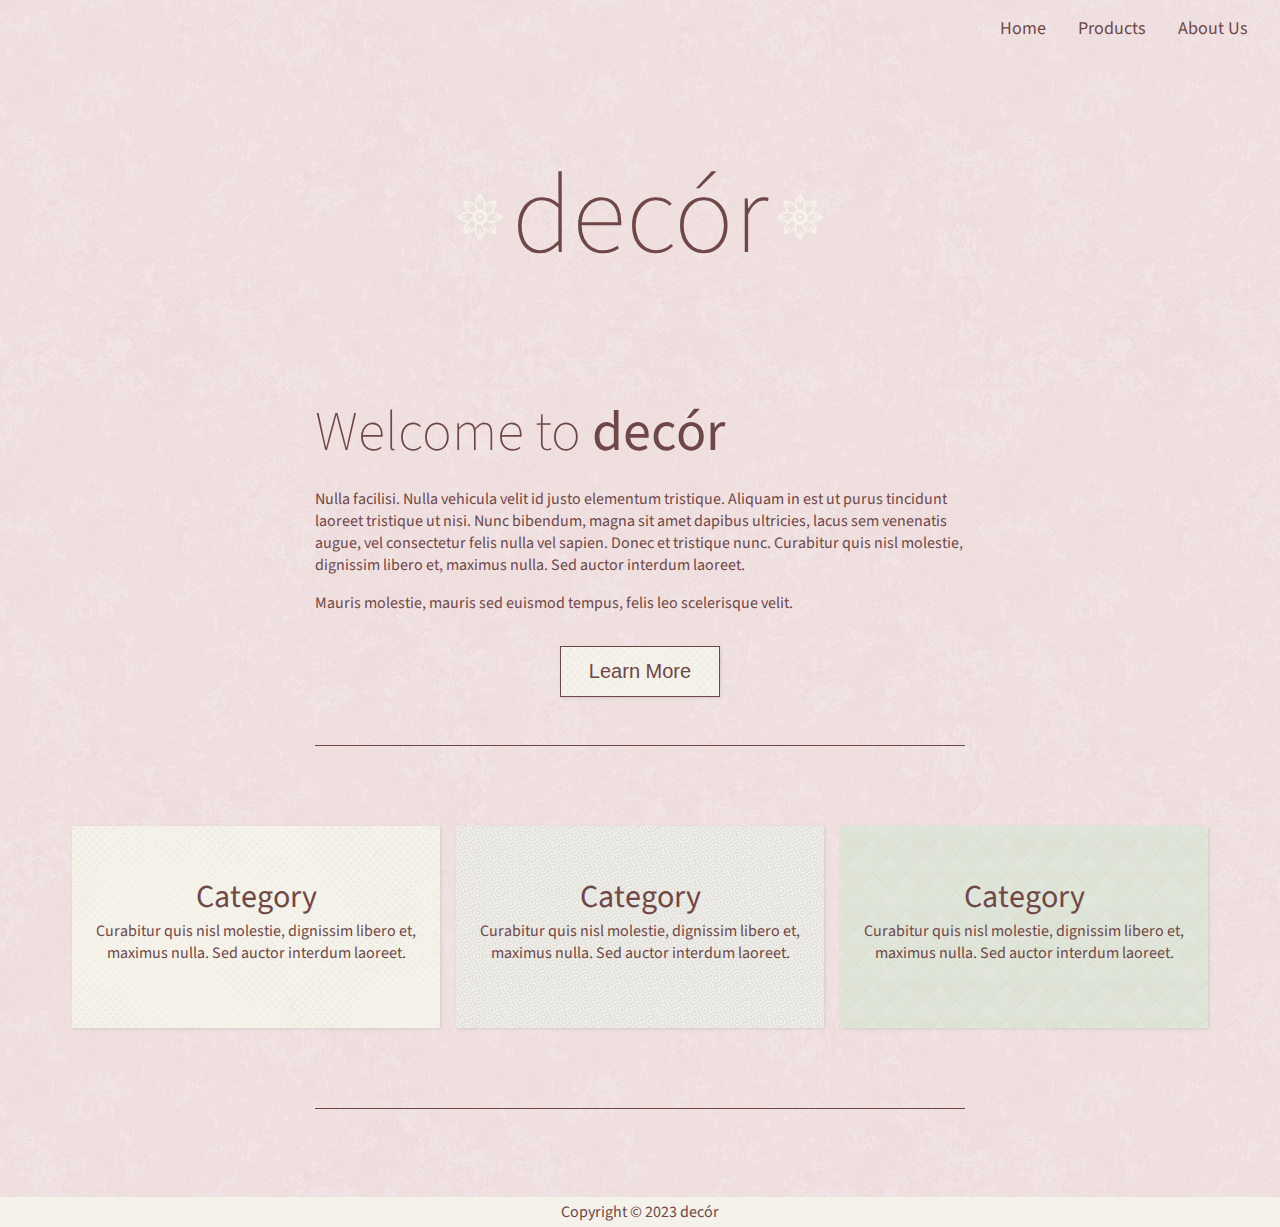
==== index.html @ 6d7bdcde "Initial Update [01.06.2023]" ====
<!DOCTYPE html>
<html lang="en">

<head>
    <meta charset="UTF-8">
    <meta http-equiv="X-UA-Compatible" content="IE=edge">
    <meta name="viewport" content="width=device-width, initial-scale=1.0">
    <title>Home | Home Decor</title>
    <link rel="stylesheet" href="css/style.css">
    <link rel="preconnect" href="https://fonts.googleapis.com">
    <link rel="preconnect" href="https://fonts.gstatic.com" crossorigin>
    <link href="https://fonts.googleapis.com/css2?family=Source+Sans+3:wght@200;300;400;500&display=swap"
        rel="stylesheet">
</head>

<body>
    <nav>
        <a href="/">Home</a>
        <a href="products.html">Products</a>
        <a href="#">About Us</a>
    </nav>
    <main>
        <div class="logo">
            <img src="./images/flower color 1.png">
            <h1>decór</h1>
            <img src="./images/flower color 1.png">
        </div>
        <div class="text-content">
            <h2>Welcome to <span class="heading-style">decór</span></h2>
            <p>
                Nulla facilisi. Nulla vehicula velit id justo elementum tristique. Aliquam in est ut purus tincidunt
                laoreet
                tristique ut nisi. Nunc bibendum, magna sit amet dapibus ultricies, lacus sem venenatis augue, vel
                consectetur felis nulla vel sapien. Donec et tristique nunc. Curabitur quis nisl molestie, dignissim
                libero
                et, maximus nulla. Sed auctor interdum laoreet.
            </p>
            <p>
                Mauris molestie, mauris sed euismod tempus, felis leo scelerisque velit.
            </p>
            <button class="cta">Learn More</button>
        </div>
        <hr />
        <div class="categories">
            <div class="category cat-1">
                <h3>Category</h3>
                <p>
                    Curabitur quis nisl molestie, dignissim libero
                    et, maximus nulla. Sed auctor interdum laoreet.
                </p>
            </div>
            <div class="category cat-2">
                <h3>Category</h3>
                <p>
                    Curabitur quis nisl molestie, dignissim libero
                    et, maximus nulla. Sed auctor interdum laoreet.
                </p>
            </div>
            <div class="category cat-3">
                <h3>Category</h3>
                <p>
                    Curabitur quis nisl molestie, dignissim libero
                    et, maximus nulla. Sed auctor interdum laoreet.
                </p>
            </div>
        </div>
        <hr />
    </main>
    <footer>
        <p>Copyright © 2023 decór</p>
    </footer>
</body>

</html>
---- css/style.css ----
:root {
    --primary-color: #EFDFDF;
    --secondary-color: #F4F2E9;
    --tertiary-color: #E0E5D8;
    --accent-color: #704747;
}

* {
    box-sizing: border-box;
}

html,
body {
    height: 100%;
}

body {
    display: flex;
    flex-direction: column;
    margin: 0;
    font-family: "Source Sans 3", sans-serif;
    background: url("../images/pink_rice.png");
    color: var(--accent-color);
}

main {
    max-width: 1200px;
    margin: 0 auto;
    padding: 0 1rem;
    flex: 1 0 auto;
}

footer {
    flex-shrink: 0;
    background-color: var(--secondary-color);
    margin-top: 5rem;
    height: 30px;
    text-align: center;
}

footer p {
    padding: 4px;
}

a {
    font-size: 18px;
    color: var(--accent-color);
    text-decoration: none;
}

nav {
    display: flex;
    justify-content: end;
    margin-top: 1rem;
}

nav a {
    margin-right: 2rem;
}

nav a:hover {
    text-decoration: underline;
}

h1, h2, h3 {
    font-weight: 100;
    margin: 0;
}

h1 {
    font-size: 7rem;
}

h2 {
    font-size: 3.5rem;
}

h3 {
    font-size: 2rem;
    font-weight: 400;
}

p {
    margin: 0 0 1rem;
}

hr {
    height: 1px;
    border-width: 0;
    max-width: 650px;
    background-color: var(--accent-color);
}

.heading-style {
    font-weight: 400;
}

.logo {
    display: flex;
    justify-content: center;
    align-items: center;
    gap: .5rem;
    margin: 6rem auto;
}

.logo img {
    width: 48px;
    height: 48px;
}

.text-content {
    display: flex;
    flex-direction: column;
    justify-content: center;
    max-width: 650px;
    margin: 0 auto 3rem;
}

.text-content p:first-of-type {
    margin-top: 1rem;
}

.cta {
    font-size: 20px;
    width: 160px;
    margin: 1rem auto 0;
    padding: .8rem 1.5rem;
    border: 1px solid var(--accent-color);
    box-shadow: 1px 1px 3px rgba(0, 0, 0, 0.1);
    background: url("../images/halftone.png");
    color: var(--accent-color);
}

.cta:hover {
    cursor: pointer;
}

.categories {
    display: flex;
    gap: 1rem;
    padding: 0 1rem;
    margin: 5rem auto;
}

.category {
    box-shadow: 1px 1px 3px rgba(0, 0, 0, 0.1);
    padding: 3rem 1rem;
    text-align: center;
}

.cat-1 {
    background: url("../images/halftone.png");
}

.cat-2 {
    background: url("../images/subtle_white_mini_waves.png");
}

.cat-3 {
    background: url("../images/beige_tiles.png");
}

.sub-heading {
    font-size: 22px;
}

.product-container {
    display: flex;
    flex-direction: column;
    gap: 1rem;
    max-width: 650px;
}

.product {
    display: flex;
    justify-content: space-between;
    border: 1px solid black;
    padding: 1rem;
}

.product img {
    width: 50%;
    max-height: 250px;
    object-fit: cover;
}

@media (max-width: 680px) {
    h2 {
        font-size: 3rem;
    }

    .text-content {
        margin: 4rem 2rem;
    }

    .categories {
        flex-direction: column;
    }
}

@media (max-width: 470px) {
    h1 {
        font-size: 5rem;
    }

    h2 {
        font-size: 2.5rem;
        text-align: center;
    }

    .logo img {
        width: 40px;
        height: 40px;
    }
}
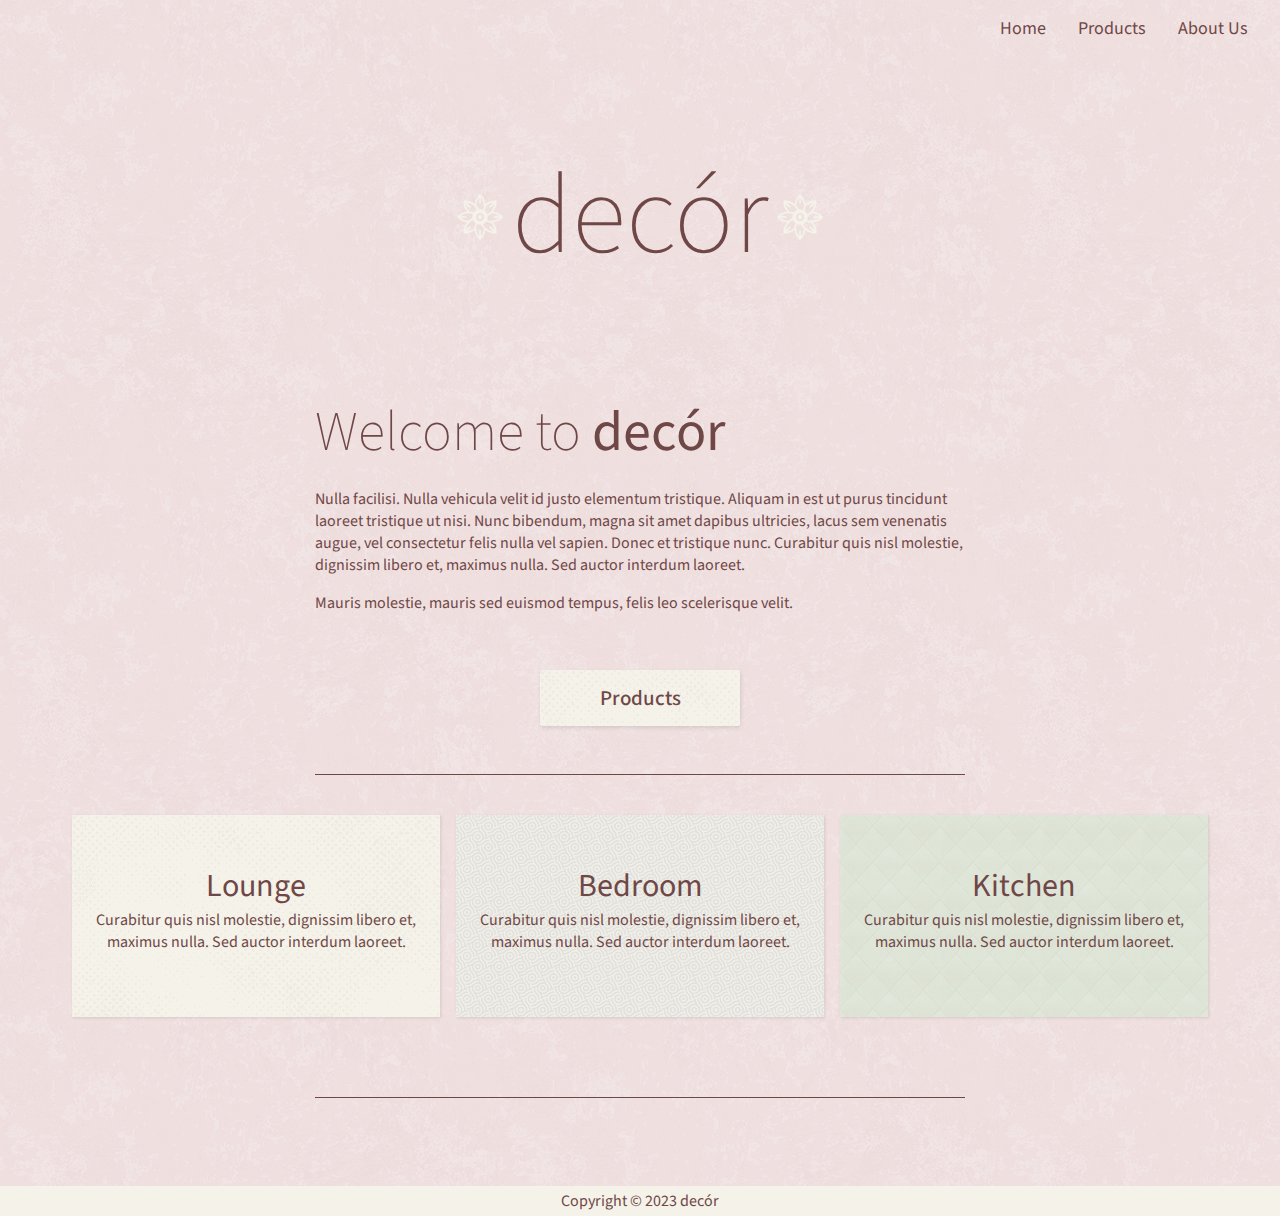
==== commit 6ba7a2e5: "Update 1 [09.06.2023]" ====
--- a/index.html
+++ b/index.html
@@ -20,11 +20,13 @@
         <a href="#">About Us</a>
     </nav>
     <main>
+
         <div class="logo">
             <img src="./images/flower color 1.png">
             <h1>decór</h1>
             <img src="./images/flower color 1.png">
         </div>
+
         <div class="text-content">
             <h2>Welcome to <span class="heading-style">decór</span></h2>
             <p>
@@ -38,33 +40,37 @@
             <p>
                 Mauris molestie, mauris sed euismod tempus, felis leo scelerisque velit.
             </p>
-            <button class="cta">Learn More</button>
+            <a href="products.html" class="products-link">Products</a>
         </div>
+
         <hr />
+
         <div class="categories">
             <div class="category cat-1">
-                <h3>Category</h3>
+                <h3>Lounge</h3>
                 <p>
                     Curabitur quis nisl molestie, dignissim libero
                     et, maximus nulla. Sed auctor interdum laoreet.
                 </p>
             </div>
             <div class="category cat-2">
-                <h3>Category</h3>
+                <h3>Bedroom</h3>
                 <p>
                     Curabitur quis nisl molestie, dignissim libero
                     et, maximus nulla. Sed auctor interdum laoreet.
                 </p>
             </div>
             <div class="category cat-3">
-                <h3>Category</h3>
+                <h3>Kitchen</h3>
                 <p>
                     Curabitur quis nisl molestie, dignissim libero
                     et, maximus nulla. Sed auctor interdum laoreet.
                 </p>
             </div>
         </div>
+
         <hr />
+
     </main>
     <footer>
         <p>Copyright © 2023 decór</p>
--- a/css/style.css
+++ b/css/style.css
@@ -1,8 +1,10 @@
 :root {
+    --primary-blue: #CCD1E5;
     --primary-color: #EFDFDF;
     --secondary-color: #F4F2E9;
     --tertiary-color: #E0E5D8;
     --accent-color: #704747;
+    --text-color: #333333;
 }
 
 * {
@@ -120,26 +122,24 @@
     margin-top: 1rem;
 }
 
-.cta {
-    font-size: 20px;
-    width: 160px;
-    margin: 1rem auto 0;
-    padding: .8rem 1.5rem;
-    border: 1px solid var(--accent-color);
-    box-shadow: 1px 1px 3px rgba(0, 0, 0, 0.1);
+.products-link {
+    display: flex;
+    justify-content: center;
+    font-weight: 500;
+    font-size: 21px;
+    margin: 2.5rem auto 0;
+    width: 200px;
+    border-radius: 2px;
+    padding: .8rem 0;
     background: url("../images/halftone.png");
-    color: var(--accent-color);
-}
-
-.cta:hover {
-    cursor: pointer;
+    box-shadow: 1px 2px 4px rgba(0, 0, 0, 0.1);
 }
 
 .categories {
     display: flex;
     gap: 1rem;
     padding: 0 1rem;
-    margin: 5rem auto;
+    margin: 2.5rem auto 5rem;
 }
 
 .category {
@@ -160,6 +160,35 @@
     background: url("../images/beige_tiles.png");
 }
 
+/* ------ Products page ------ */
+
+.product-header {
+    display: flex;
+    flex-direction: column;
+}
+
+.product-header img {
+    width: 100%;
+    height: 620px;
+    object-fit: cover;
+    object-position: 100% 55%;
+
+    filter: sepia(33%) saturate(80%);
+}
+
+.product-header_text{
+    background-color: var(--secondary-color);
+    color: var(--accent-color);
+    padding: 1rem;
+    margin: 0 0 1rem;
+    text-align: center;
+}
+
+.product-header_text p {
+    max-width: 500px;
+    margin: auto;
+}
+
 .sub-heading {
     font-size: 22px;
 }
@@ -167,22 +196,70 @@
 .product-container {
     display: flex;
     flex-direction: column;
+    margin: auto;
     gap: 1rem;
     max-width: 650px;
 }
 
 .product {
     display: flex;
+    gap: 1rem;
+    background-color: white;
+    border-radius: 2px;
+    padding: 1rem;
+}
+
+.product-details {
+    display: flex;
+    flex-direction: column;
     justify-content: space-between;
-    border: 1px solid black;
-    padding: 1rem;
+}
+
+.product-details p {
+    margin-bottom: 1rem;
+}
+
+.product-price {
+    font-size: 1.25rem;
+}
+
+.product-buttons {
+    display: flex;
+    gap: 1rem;
+}
+
+.product-buttons button {
+    border: none;
+    height: 50px;
+    border-radius: 3px;
+}
+
+.product-buttons button:hover {
+    cursor: pointer;
+}
+
+.product-buttons img {
+    width: 100%;
+    height: 100%;
+}
+
+.btn-purchase {
+    background-color: var(--primary-blue);
+    width: 200px;
+}
+
+.btn-wishlist {
+    background-color: var(--primary-color);
+    width: 100px;
 }
 
 .product img {
-    width: 50%;
-    max-height: 250px;
-    object-fit: cover;
-}
+    max-width: 200px;
+    object-fit: contain;
+    border-radius: 2px;
+}
+
+/* ------ Media queries ------ */
 
 @media (max-width: 680px) {
     h2 {
@@ -198,6 +275,24 @@
     }
 }
 
+@media (max-width: 598px) {
+    .product {
+        flex-direction: column;
+    }
+
+    .product img {
+        order: 1;
+        min-width: 70%;
+        margin: auto;
+    }
+
+    .product-details {
+        order: 2;
+        border-top: 1px solid var(--primary-color);
+        padding-top: 1rem;
+    }
+}
+
 @media (max-width: 470px) {
     h1 {
         font-size: 5rem;
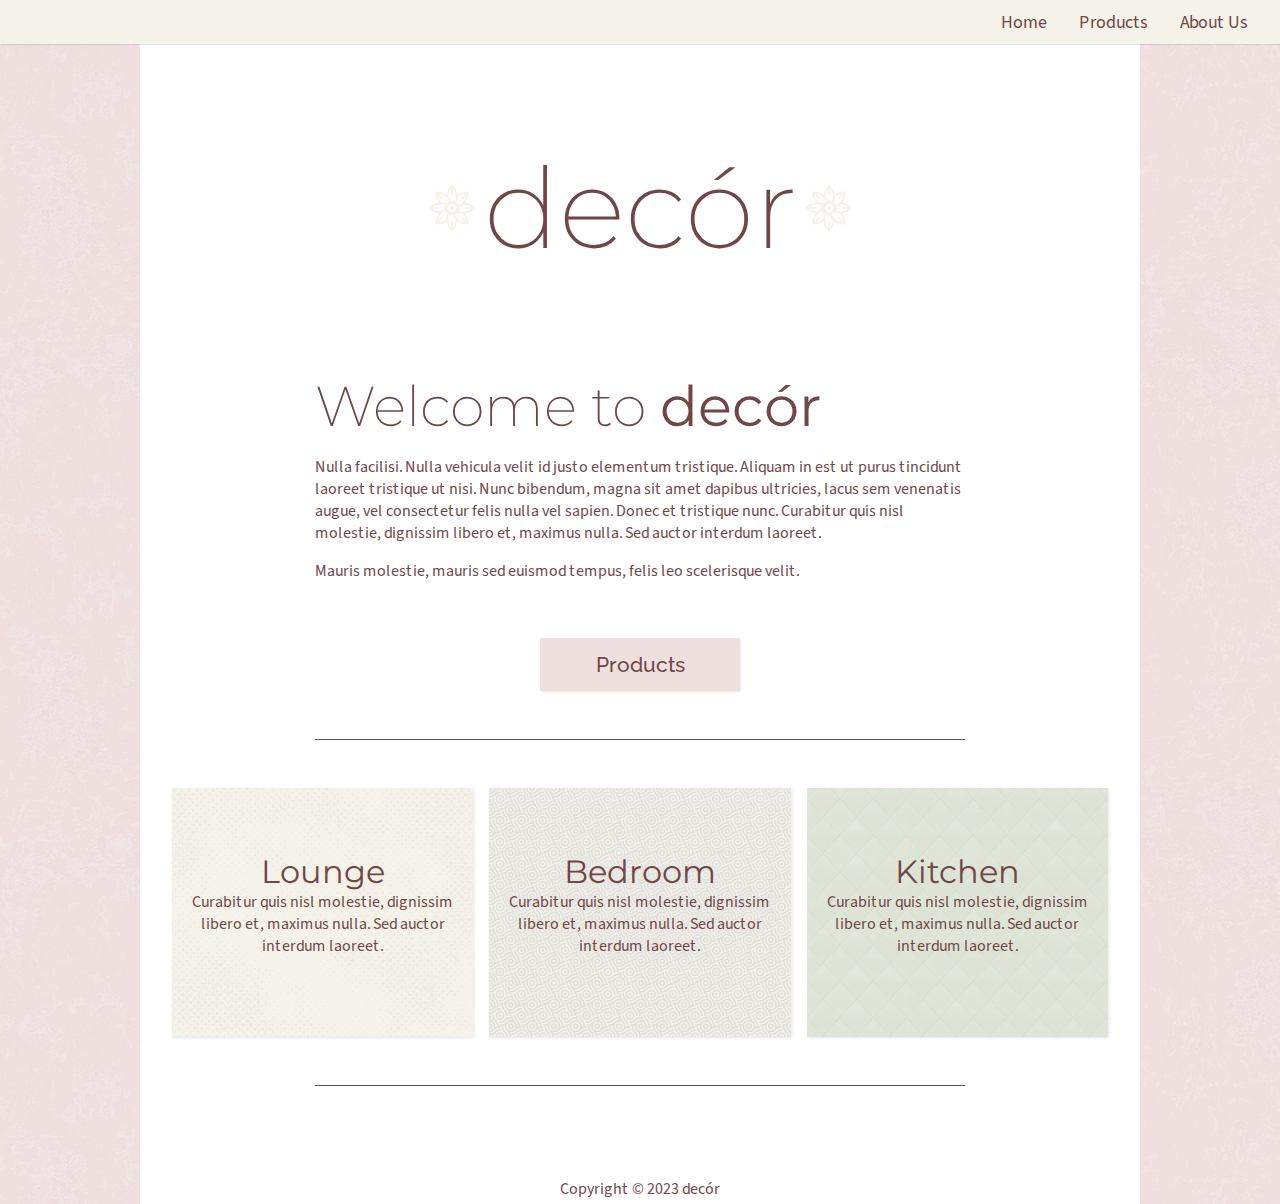
==== commit b734207e: "Update 1 [15.08.2023]" ====
--- a/index.html
+++ b/index.html
@@ -7,10 +7,10 @@
     <meta name="viewport" content="width=device-width, initial-scale=1.0">
     <title>Home | Home Decor</title>
     <link rel="stylesheet" href="css/style.css">
-    <link rel="preconnect" href="https://fonts.googleapis.com">
+    <!-- <link rel="preconnect" href="https://fonts.googleapis.com">
     <link rel="preconnect" href="https://fonts.gstatic.com" crossorigin>
     <link href="https://fonts.googleapis.com/css2?family=Source+Sans+3:wght@200;300;400;500&display=swap"
-        rel="stylesheet">
+        rel="stylesheet"> -->
 </head>
 
 <body>
@@ -40,36 +40,41 @@
             <p>
                 Mauris molestie, mauris sed euismod tempus, felis leo scelerisque velit.
             </p>
-            <a href="products.html" class="products-link">Products</a>
+            <a href="products.html" class="products-link cta-button">Products</a>
         </div>
 
-        <hr />
+        <div class="categories-container">
 
-        <div class="categories">
-            <div class="category cat-1">
-                <h3>Lounge</h3>
-                <p>
-                    Curabitur quis nisl molestie, dignissim libero
-                    et, maximus nulla. Sed auctor interdum laoreet.
-                </p>
+            <hr />
+
+            <div class="categories">
+                <div class="category cat-1">
+                    <h3>Lounge</h3>
+                    <p>
+                        Curabitur quis nisl molestie, dignissim libero
+                        et, maximus nulla. Sed auctor interdum laoreet.
+                    </p>
+                </div>
+                <div class="category cat-2">
+                    <h3>Bedroom</h3>
+                    <p>
+                        Curabitur quis nisl molestie, dignissim libero
+                        et, maximus nulla. Sed auctor interdum laoreet.
+                    </p>
+                </div>
+                <div class="category cat-3">
+                    <h3>Kitchen</h3>
+                    <p>
+                        Curabitur quis nisl molestie, dignissim libero
+                        et, maximus nulla. Sed auctor interdum laoreet.
+                    </p>
+                </div>
             </div>
-            <div class="category cat-2">
-                <h3>Bedroom</h3>
-                <p>
-                    Curabitur quis nisl molestie, dignissim libero
-                    et, maximus nulla. Sed auctor interdum laoreet.
-                </p>
-            </div>
-            <div class="category cat-3">
-                <h3>Kitchen</h3>
-                <p>
-                    Curabitur quis nisl molestie, dignissim libero
-                    et, maximus nulla. Sed auctor interdum laoreet.
-                </p>
-            </div>
+
+            <hr />
+
         </div>
 
-        <hr />
 
     </main>
     <footer>
--- a/css/style.css
+++ b/css/style.css
@@ -1,3 +1,18 @@
+@font-face {
+    font-family: "Source Sans";
+    src: url("../fonts/SourceSans3-VariableFont_wght.ttf") format("truetype");
+}
+
+@font-face {
+    font-family: "Montserrat";
+    src: url("../fonts/Montserrat-VariableFont_wght.ttf") format("truetype");
+}
+
+@font-face {
+    font-family: "Raleway";
+    src: url("../fonts/Raleway-VariableFont_wght.ttf") format("truetype");
+}
+
 :root {
     --primary-blue: #CCD1E5;
     --primary-color: #EFDFDF;
@@ -20,22 +35,28 @@
     display: flex;
     flex-direction: column;
     margin: 0;
-    font-family: "Source Sans 3", sans-serif;
+    font-family: "Source Sans", sans-serif;
     background: url("../images/pink_rice.png");
     color: var(--accent-color);
+    overflow-x: hidden;
 }
 
 main {
-    max-width: 1200px;
+    max-width: 1000px;
+    width: 100%;
     margin: 0 auto;
     padding: 0 1rem;
     flex: 1 0 auto;
+    padding-bottom: 5rem;
+    background-color: white;
 }
 
 footer {
     flex-shrink: 0;
-    background-color: var(--secondary-color);
-    margin-top: 5rem;
+    background-color: white;
+    max-width: 1000px;
+    width: 100%;
+    margin: auto;
     height: 30px;
     text-align: center;
 }
@@ -53,7 +74,10 @@
 nav {
     display: flex;
     justify-content: end;
-    margin-top: 1rem;
+    padding: .6rem 0;
+    background-color: var(--secondary-color);
+    box-shadow: 1px 1px 1px rgba(0, 0, 0, 0.1);
+    z-index: 1;
 }
 
 nav a {
@@ -65,8 +89,9 @@
 }
 
 h1, h2, h3 {
-    font-weight: 100;
+    font-weight: 200;
     margin: 0;
+    font-family: "Montserrat", sans-serif;
 }
 
 h1 {
@@ -122,6 +147,10 @@
     margin-top: 1rem;
 }
 
+.cta-button {
+    font-family: "Raleway", sans-serif;
+}
+
 .products-link {
     display: flex;
     justify-content: center;
@@ -129,22 +158,29 @@
     font-size: 21px;
     margin: 2.5rem auto 0;
     width: 200px;
+    border: 1px solid var(--primary-color);
     border-radius: 2px;
     padding: .8rem 0;
-    background: url("../images/halftone.png");
-    box-shadow: 1px 2px 4px rgba(0, 0, 0, 0.1);
+    background-color: var(--primary-color);
+    box-shadow: 1px 1px 3px rgba(0, 0, 0, 0.1);
+    transition: 0.2s;
+}
+
+.products-link:hover {
+    border: 1px solid var(--accent-color);
 }
 
 .categories {
     display: flex;
     gap: 1rem;
     padding: 0 1rem;
-    margin: 2.5rem auto 5rem;
+    max-width: 1200px;
+    margin: 3rem auto 3rem;
 }
 
 .category {
     box-shadow: 1px 1px 3px rgba(0, 0, 0, 0.1);
-    padding: 3rem 1rem;
+    padding: 4rem 1rem;
     text-align: center;
 }
 
@@ -164,33 +200,44 @@
 
 .product-header {
     display: flex;
-    flex-direction: column;
+    flex-direction: row;
+    position: relative;
 }
 
 .product-header img {
-    width: 100%;
-    height: 620px;
+    position: absolute;
+    top: 0;
+    right: 0;
+    height: 350px;
+    width: 35%;
     object-fit: cover;
     object-position: 100% 55%;
-
     filter: sepia(33%) saturate(80%);
 }
 
-.product-header_text{
-    background-color: var(--secondary-color);
+.product-header_img {
+    height: 350px;
+}
+
+.product-header_text {
+    position: absolute;
+    top: 0;
+    left: 0;
+    height: 350px;
+    width: 100%;
+    background: linear-gradient(to right, var(--secondary-color) 65%, transparent);
     color: var(--accent-color);
-    padding: 1rem;
-    margin: 0 0 1rem;
-    text-align: center;
-}
-
-.product-header_text p {
-    max-width: 500px;
-    margin: auto;
+    padding-left: 2rem;
+    display: flex;
+    flex-direction: column;
+    justify-content: center;
+    z-index: 1;
 }
 
 .sub-heading {
-    font-size: 22px;
+    font-size: 21px;
+    font-weight: 300;
+    max-width: 400px;
 }
 
 .product-container {
@@ -207,6 +254,8 @@
     background-color: white;
     border-radius: 2px;
     padding: 1rem;
+    margin-top: 3rem;
+    box-shadow: 1px 1px 5px rgba(0, 0, 0, 0.1);
 }
 
 .product-details {
@@ -261,17 +310,51 @@
 
 /* ------ Media queries ------ */
 
+@media (max-width: 1200px) {
+    main {
+        background: url("../images/pink_rice.png");
+    }
+
+    .text-content {
+        background-color: white;
+        padding: 6rem 2rem;
+    }
+
+    .text-content h2 {
+        text-align: center;
+    }
+}
+
 @media (max-width: 680px) {
     h2 {
         font-size: 3rem;
     }
 
     .text-content {
-        margin: 4rem 2rem;
+        margin: 4rem 0;
     }
 
     .categories {
         flex-direction: column;
+    }
+
+    .product-header {
+        flex-direction: column;
+    }
+
+    .product-header_text {
+        background-color: var(--secondary-color);
+        height: 250px;
+    }
+
+    .product-header img {
+        width: 100%;
+    }
+
+    .product-header_text,
+    .product-header_img {
+        position: relative;
+        width: 100%;
     }
 }
 
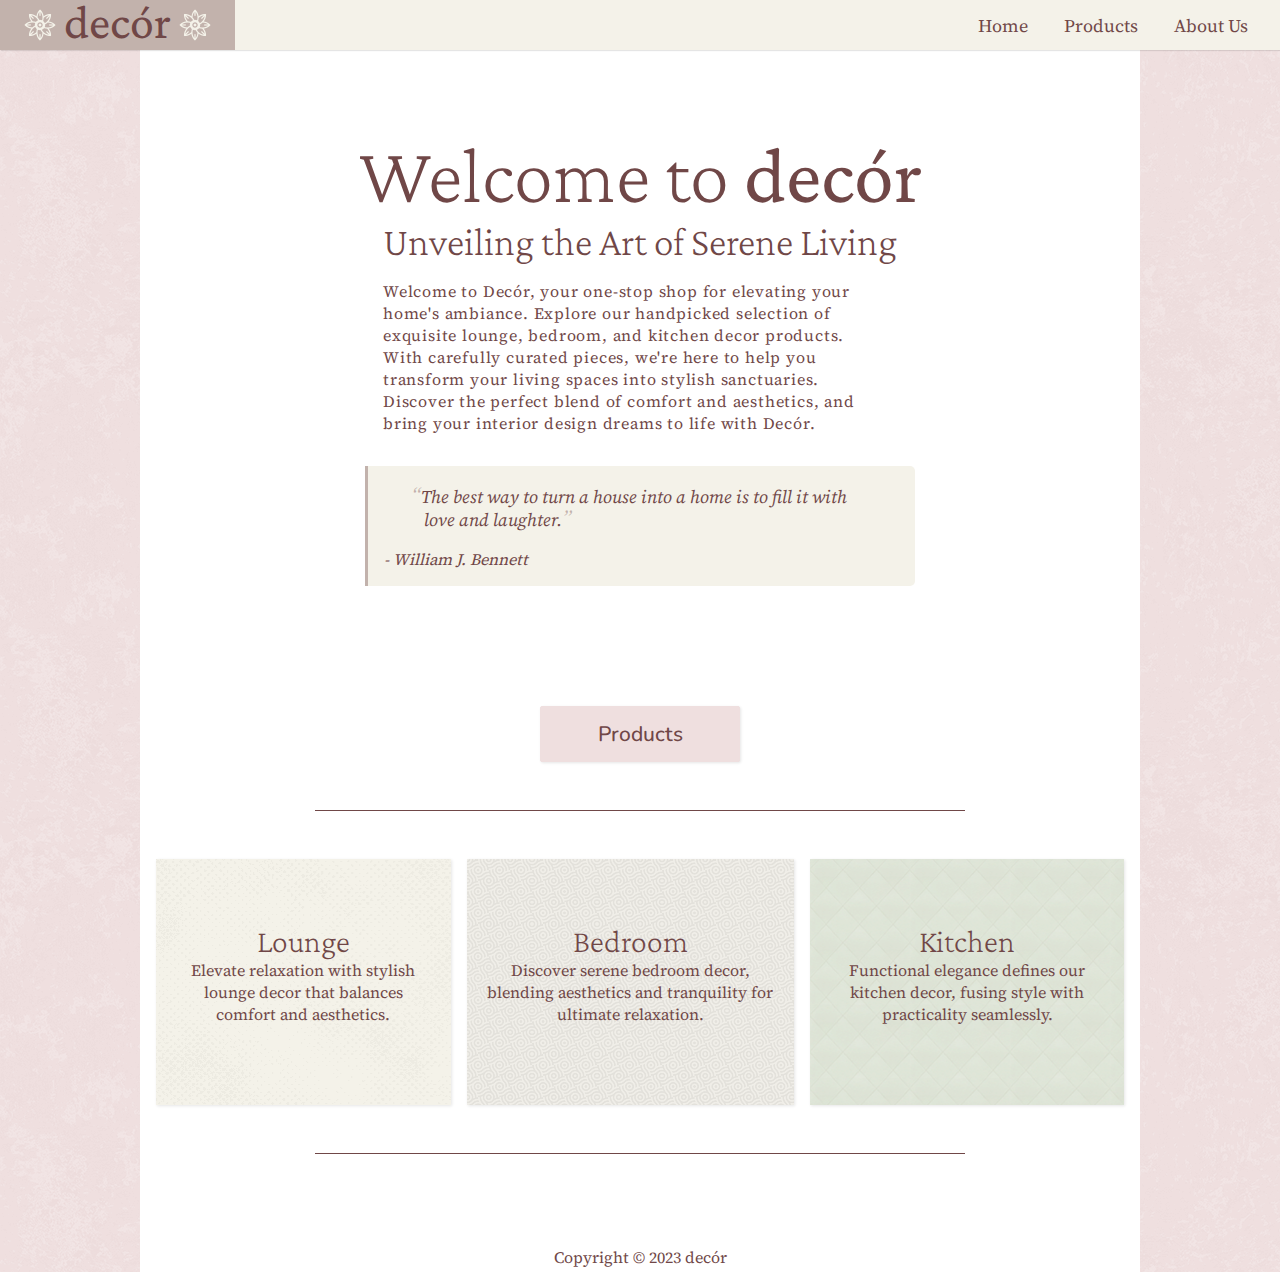
==== commit 1e6832e9: "Update 2 [18.08.2023]" ====
--- a/index.html
+++ b/index.html
@@ -14,32 +14,42 @@
 </head>
 
 <body>
-    <nav>
-        <a href="/">Home</a>
-        <a href="products.html">Products</a>
-        <a href="#">About Us</a>
-    </nav>
+    <header>
+        <div class="logo">
+            <a href="index.html">
+                <img src="./images/flower color 1.png">
+                <p>decór</p>
+                <img src="./images/flower color 1.png">
+            </a>
+        </div>
+        <nav class="nav-test">
+            <a href="/">Home</a>
+            <a href="products.html">Products</a>
+            <a href="#">About Us</a>
+        </nav>
+    </header>
+
     <main>
 
-        <div class="logo">
-            <img src="./images/flower color 1.png">
-            <h1>decór</h1>
-            <img src="./images/flower color 1.png">
-        </div>
-
-        <div class="text-content">
-            <h2>Welcome to <span class="heading-style">decór</span></h2>
-            <p>
-                Nulla facilisi. Nulla vehicula velit id justo elementum tristique. Aliquam in est ut purus tincidunt
-                laoreet
-                tristique ut nisi. Nunc bibendum, magna sit amet dapibus ultricies, lacus sem venenatis augue, vel
-                consectetur felis nulla vel sapien. Donec et tristique nunc. Curabitur quis nisl molestie, dignissim
-                libero
-                et, maximus nulla. Sed auctor interdum laoreet.
-            </p>
-            <p>
-                Mauris molestie, mauris sed euismod tempus, felis leo scelerisque velit.
-            </p>
+        <div class="text-container">
+            <h1>Welcome to <span class="heading-style">decór</span></h1>
+            <div class="text-content">
+                <h2>Unveiling the Art of Serene Living</h2>
+                <p>
+                    Welcome to Decór, your one-stop shop for elevating your home's ambiance. Explore our handpicked
+                    selection of exquisite lounge, bedroom, and kitchen decor products. With carefully curated pieces,
+                    we're
+                    here to help you transform your living spaces into stylish sanctuaries. Discover the perfect blend
+                    of
+                    comfort and aesthetics, and bring your interior design dreams to life with Decór.
+                </p>
+            </div>
+            <div class="quote">
+                <blockquote>
+                    <q>The best way to turn a house into a home is to fill it with love and laughter.</q>
+                </blockquote>
+                <cite>- William J. Bennett</cite>
+            </div>
             <a href="products.html" class="products-link cta-button">Products</a>
         </div>
 
@@ -51,22 +61,19 @@
                 <div class="category cat-1">
                     <h3>Lounge</h3>
                     <p>
-                        Curabitur quis nisl molestie, dignissim libero
-                        et, maximus nulla. Sed auctor interdum laoreet.
+                        Elevate relaxation with stylish lounge decor that balances comfort and aesthetics.
                     </p>
                 </div>
                 <div class="category cat-2">
                     <h3>Bedroom</h3>
                     <p>
-                        Curabitur quis nisl molestie, dignissim libero
-                        et, maximus nulla. Sed auctor interdum laoreet.
+                        Discover serene bedroom decor, blending aesthetics and tranquility for ultimate relaxation.
                     </p>
                 </div>
                 <div class="category cat-3">
                     <h3>Kitchen</h3>
                     <p>
-                        Curabitur quis nisl molestie, dignissim libero
-                        et, maximus nulla. Sed auctor interdum laoreet.
+                        Functional elegance defines our kitchen decor, fusing style with practicality seamlessly.
                     </p>
                 </div>
             </div>
--- a/css/style.css
+++ b/css/style.css
@@ -1,16 +1,21 @@
 @font-face {
-    font-family: "Source Sans";
-    src: url("../fonts/SourceSans3-VariableFont_wght.ttf") format("truetype");
+    font-family: "Heading";
+    src: url("../fonts/CrimsonPro-VariableFont_wght.ttf") format("truetype");
 }
 
 @font-face {
-    font-family: "Montserrat";
-    src: url("../fonts/Montserrat-VariableFont_wght.ttf") format("truetype");
+    font-family: "Text";
+    src: url("../fonts/SourceSerif4-VariableFont_opsz\,wght.ttf") format("truetype");
 }
 
 @font-face {
-    font-family: "Raleway";
-    src: url("../fonts/Raleway-VariableFont_wght.ttf") format("truetype");
+    font-family: "Text Italic";
+    src: url("../fonts/SourceSerif4-Italic-VariableFont_opsz\,wght.ttf") format("truetype");
+}
+
+@font-face {
+    font-family: "Accent";
+    src: url("../fonts/Nunito-VariableFont_wght.ttf") format("truetype");
 }
 
 :root {
@@ -19,6 +24,7 @@
     --secondary-color: #F4F2E9;
     --tertiary-color: #E0E5D8;
     --accent-color: #704747;
+    --accent-transparent: #70474760;
     --text-color: #333333;
 }
 
@@ -35,7 +41,7 @@
     display: flex;
     flex-direction: column;
     margin: 0;
-    font-family: "Source Sans", sans-serif;
+    font-family: "Text", Georgia, serif;
     background: url("../images/pink_rice.png");
     color: var(--accent-color);
     overflow-x: hidden;
@@ -45,7 +51,6 @@
     max-width: 1000px;
     width: 100%;
     margin: 0 auto;
-    padding: 0 1rem;
     flex: 1 0 auto;
     padding-bottom: 5rem;
     background-color: white;
@@ -71,13 +76,39 @@
     text-decoration: none;
 }
 
-nav {
-    display: flex;
-    justify-content: end;
-    padding: .6rem 0;
+header {
+    display: flex;
+    justify-content: space-between;
+    align-items: center;
     background-color: var(--secondary-color);
     box-shadow: 1px 1px 1px rgba(0, 0, 0, 0.1);
-    z-index: 1;
+    z-index: 2;
+}
+
+.logo {
+    display: flex;
+    justify-content: center;
+    background-color: var(--accent-transparent);
+    padding: 0 1.5rem;
+    height: 50px;
+}
+
+.logo a {
+    display: flex;
+    justify-content: center;
+    align-items: center;
+    gap: .5rem;
+}
+
+.logo p {
+    font-family: "Heading";
+    font-size: 3rem;
+    margin-top: .6rem;
+}
+
+.logo img {
+    width: 32px;
+    height: 32px;
 }
 
 nav a {
@@ -91,20 +122,19 @@
 h1, h2, h3 {
     font-weight: 200;
     margin: 0;
-    font-family: "Montserrat", sans-serif;
+    font-family: "Heading", Georgia, serif;
 }
 
 h1 {
-    font-size: 7rem;
+    font-size: 5rem;
 }
 
 h2 {
-    font-size: 3.5rem;
+    font-size: 2.5rem;
 }
 
 h3 {
     font-size: 2rem;
-    font-weight: 400;
 }
 
 p {
@@ -122,33 +152,53 @@
     font-weight: 400;
 }
 
-.logo {
-    display: flex;
-    justify-content: center;
-    align-items: center;
-    gap: .5rem;
-    margin: 6rem auto;
-}
-
-.logo img {
-    width: 48px;
-    height: 48px;
-}
-
-.text-content {
+.text-container {
     display: flex;
     flex-direction: column;
     justify-content: center;
-    max-width: 650px;
-    margin: 0 auto 3rem;
-}
-
-.text-content p:first-of-type {
+    margin: 5rem auto 3rem;
+}
+
+.text-container h1 {
+    margin: auto;
+}
+
+.text-content {
+    margin: 0 auto 1rem;
+}
+
+.text-content p {
+    max-width: 500px;
+    letter-spacing: .8px;
     margin-top: 1rem;
 }
 
+.quote {
+    margin: 0 auto 5rem;
+    max-width: 550px;
+    padding: 0 1rem 1rem;
+    border-left: 3px solid var(--accent-transparent);
+    border-radius: 0 5px 5px 0;
+    background-color: var(--secondary-color);
+}
+
+blockquote {
+    font-size: 18px;
+    text-indent: -0.7em;
+    line-height: 1.1;
+}
+
+q {
+    font-family: "Text Italic";
+}
+
+q::before, q::after {
+    color: var(--accent-transparent);
+    font-size: 21px;
+}
+
 .cta-button {
-    font-family: "Raleway", sans-serif;
+    font-family: "Accent", sans-serif;
 }
 
 .products-link {
@@ -235,8 +285,8 @@
 }
 
 .sub-heading {
-    font-size: 21px;
-    font-weight: 300;
+    font-size: 18px;
+    font-weight: 400;
     max-width: 400px;
 }
 
@@ -311,26 +361,18 @@
 /* ------ Media queries ------ */
 
 @media (max-width: 1200px) {
-    main {
-        background: url("../images/pink_rice.png");
-    }
-
-    .text-content {
+    .text-container {
         background-color: white;
-        padding: 6rem 2rem;
-    }
-
+        padding: 0 1rem;
+    }
+}
+
+@media (max-width: 680px) {
     .text-content h2 {
-        text-align: center;
-    }
-}
-
-@media (max-width: 680px) {
-    h2 {
-        font-size: 3rem;
-    }
-
-    .text-content {
+        margin-top: 2rem;
+    }
+
+    .text-container {
         margin: 4rem 0;
     }
 
@@ -383,11 +425,10 @@
 
     h2 {
         font-size: 2.5rem;
-        text-align: center;
-    }
-
-    .logo img {
+    }
+
+    /* .logo img {
         width: 40px;
         height: 40px;
-    }
+    } */
 }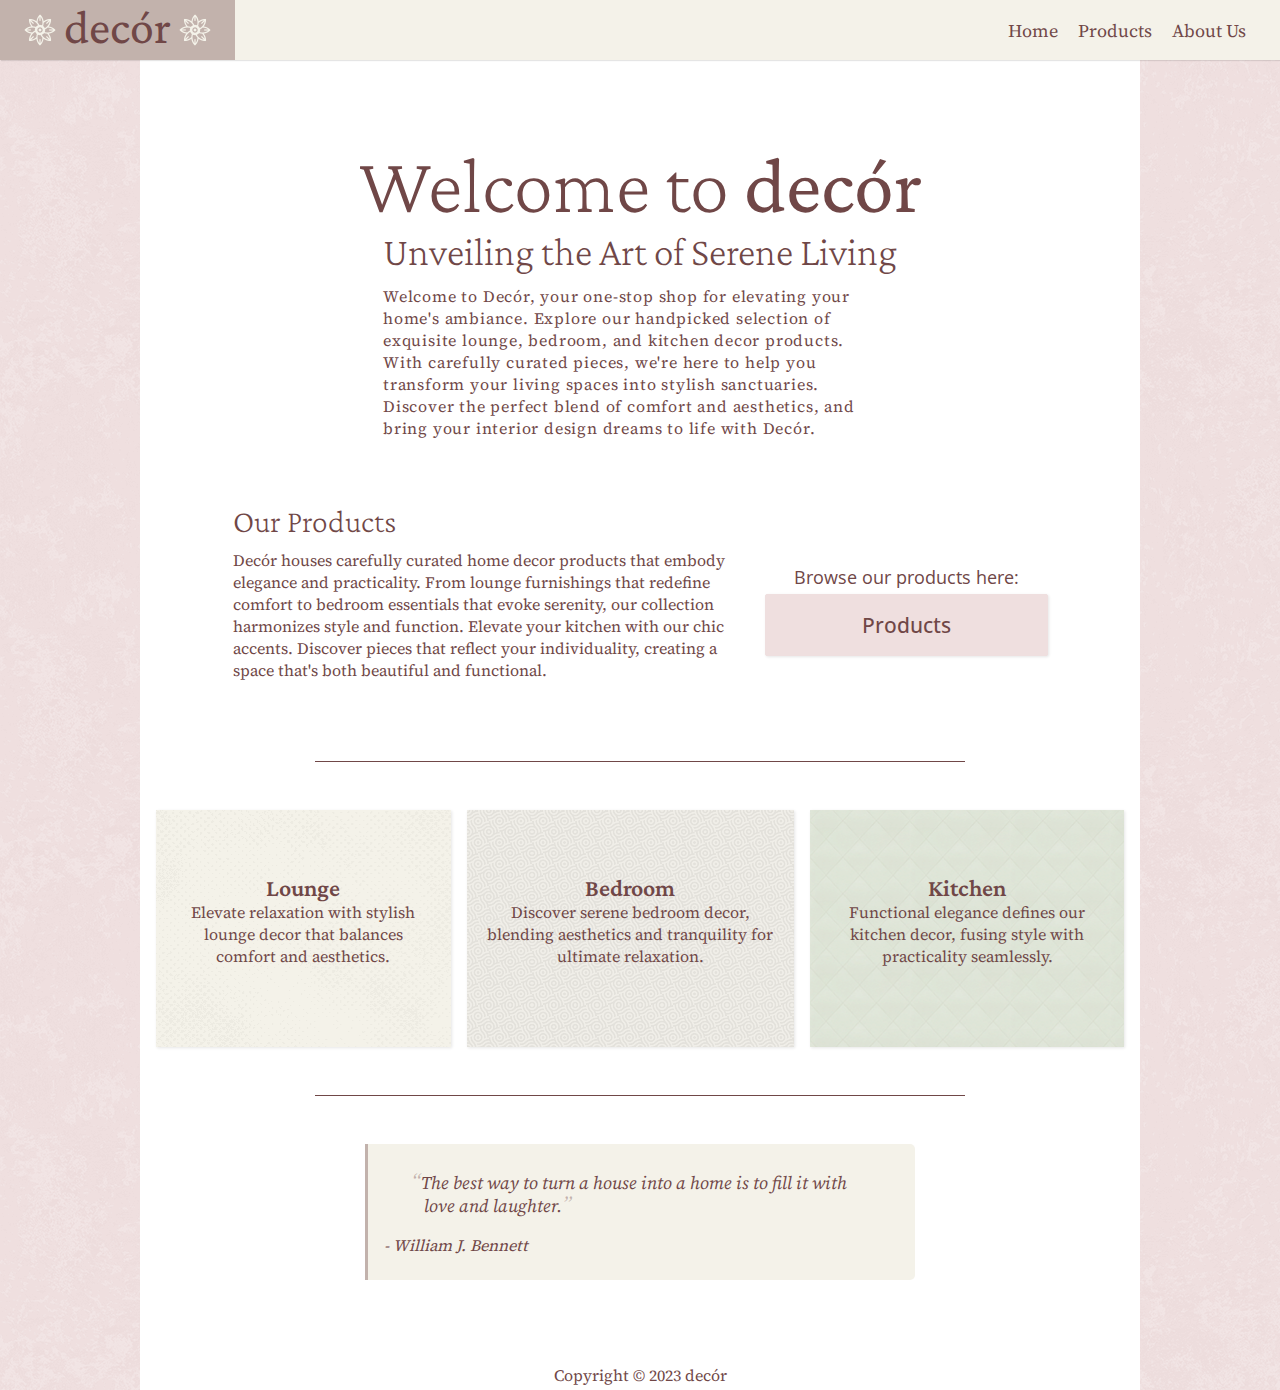
==== commit a50a7ce3: "Update 1 [21.08.2023]" ====
--- a/index.html
+++ b/index.html
@@ -22,17 +22,24 @@
                 <img src="./images/flower color 1.png">
             </a>
         </div>
-        <nav class="nav-test">
-            <a href="/">Home</a>
-            <a href="products.html">Products</a>
-            <a href="#">About Us</a>
-        </nav>
+        <div>
+            <input type="checkbox" id="menu-toggle">
+            <label for="menu-toggle" class="menu-icon">&#9776</label>
+            <nav class="menu">
+                <ul>
+                    <li><a href="/">Home</a></li>
+                    <li><a href="products.html">Products</a></li>
+                    <li><a href="#">About Us</a></li>
+                </ul>
+            </nav>
+        </div>
     </header>
 
     <main>
 
         <div class="text-container">
             <h1>Welcome to <span class="heading-style">decór</span></h1>
+
             <div class="text-content">
                 <h2>Unveiling the Art of Serene Living</h2>
                 <p>
@@ -44,13 +51,24 @@
                     comfort and aesthetics, and bring your interior design dreams to life with Decór.
                 </p>
             </div>
-            <div class="quote">
-                <blockquote>
-                    <q>The best way to turn a house into a home is to fill it with love and laughter.</q>
-                </blockquote>
-                <cite>- William J. Bennett</cite>
+
+            <div class="products-info">
+                <div class="products-info_text">
+                    <h3>Our Products</h3>
+                    <p>
+                        Decór houses carefully curated home decor products that embody elegance and practicality. From
+                        lounge furnishings that redefine comfort to bedroom essentials that evoke serenity, our
+                        collection
+                        harmonizes style and function. Elevate your kitchen with our chic accents. Discover pieces that
+                        reflect your individuality, creating a space that's both beautiful and functional.
+                    </p>
+                </div>
+                <div class="products-info_btn">
+                    <p>Browse our products here:</p>
+                    <a href="products.html" class="products-link cta-button">Products</a>
+                </div>
             </div>
-            <a href="products.html" class="products-link cta-button">Products</a>
+
         </div>
 
         <div class="categories-container">
@@ -59,19 +77,19 @@
 
             <div class="categories">
                 <div class="category cat-1">
-                    <h3>Lounge</h3>
+                    <h4>Lounge</h4>
                     <p>
                         Elevate relaxation with stylish lounge decor that balances comfort and aesthetics.
                     </p>
                 </div>
                 <div class="category cat-2">
-                    <h3>Bedroom</h3>
+                    <h4>Bedroom</h4>
                     <p>
                         Discover serene bedroom decor, blending aesthetics and tranquility for ultimate relaxation.
                     </p>
                 </div>
                 <div class="category cat-3">
-                    <h3>Kitchen</h3>
+                    <h4>Kitchen</h4>
                     <p>
                         Functional elegance defines our kitchen decor, fusing style with practicality seamlessly.
                     </p>
@@ -82,6 +100,12 @@
 
         </div>
 
+        <div class="quote">
+            <blockquote>
+                <q>The best way to turn a house into a home is to fill it with love and laughter.</q>
+            </blockquote>
+            <cite>- William J. Bennett</cite>
+        </div>
 
     </main>
     <footer>
--- a/css/style.css
+++ b/css/style.css
@@ -15,7 +15,7 @@
 
 @font-face {
     font-family: "Accent";
-    src: url("../fonts/Nunito-VariableFont_wght.ttf") format("truetype");
+    src: url("../fonts/OpenSans-VariableFont_wdth\,wght.ttf") format("truetype");
 }
 
 :root {
@@ -90,7 +90,7 @@
     justify-content: center;
     background-color: var(--accent-transparent);
     padding: 0 1.5rem;
-    height: 50px;
+    height: 60px;
 }
 
 .logo a {
@@ -111,15 +111,75 @@
     height: 32px;
 }
 
-nav a {
-    margin-right: 2rem;
-}
-
-nav a:hover {
+/* --------- Navigation --------- */
+
+.menu-icon {
+    display: none;
+}
+
+.menu {
+    display: flex;
+    list-style: none;
+    margin: 0 1.5rem;
+    padding: 0;
+    justify-content: flex-end;
+}
+
+.menu ul {
+    display: flex;
+}
+
+.menu li {
+    margin: 0 10px;
+    list-style: none;
+}
+
+.menu a {
+    text-decoration: none;
+}
+
+.menu a:hover {
     text-decoration: underline;
 }
 
-h1, h2, h3 {
+#menu-toggle {
+    display: none;
+}
+
+@media (max-width: 768px) {
+    .menu-icon {
+        display: block;
+        font-size: 32px;
+        cursor: pointer;
+        float: right;
+        margin-right: 1rem;
+    }
+
+    .menu {
+        display: none;
+        position: absolute;
+        top: 60px;
+        right: -24px;
+        padding: 2rem;
+        width: 100%;
+        background-color: var(--secondary-color);
+        box-shadow: 1px 1px 1px rgba(0, 0, 0, 0.1);
+    }
+
+    .menu ul {
+        flex-direction: column;
+        text-align: center;
+        gap: 3rem;
+    }
+
+    #menu-toggle:checked + .menu-icon + .menu {
+        display: block;
+    }
+}
+
+/* --------------------------------- */
+
+h1, h2, h3, h4 {
     font-weight: 200;
     margin: 0;
     font-family: "Heading", Georgia, serif;
@@ -135,6 +195,11 @@
 
 h3 {
     font-size: 2rem;
+}
+
+h4 {
+    font-size: 1.5rem;
+    font-weight: 600;
 }
 
 p {
@@ -148,6 +213,10 @@
     background-color: var(--accent-color);
 }
 
+.cta-button {
+    font-family: "Accent", sans-serif;
+}
+
 .heading-style {
     font-weight: 400;
 }
@@ -170,13 +239,87 @@
 .text-content p {
     max-width: 500px;
     letter-spacing: .8px;
-    margin-top: 1rem;
+    margin-top: .66rem;
+}
+
+.products-info {
+    display: flex;
+    gap: 2rem;
+    max-width: 850px;
+    margin: 2rem auto 0;
+}
+
+.products-info_text {
+    max-width: 500px;
+    margin: 0 auto 1rem;
+}
+
+.products-info_text p {
+    margin-top: .66rem;
+}
+
+.products-info_btn {
+    display: flex;
+    flex-direction: column;
+    margin: auto;
+}
+
+.products-info_btn p {
+    margin: .3rem auto;
+    font-size: 18px;
+    font-family: "Accent", sans-serif;
+}
+
+.products-link {
+    font-weight: 500;
+    font-size: 21px;
+    border: 1px solid var(--primary-color);
+    border-radius: 2px;
+    padding: 1rem 6rem;
+    background-color: var(--primary-color);
+    box-shadow: 1px 1px 3px rgba(0, 0, 0, 0.1);
+    transition: 0.2s;
+}
+
+.products-link:hover {
+    border: 1px solid var(--accent-color);
+}
+
+.categories-text {
+    max-width: 500px;
+    margin: auto;
+}
+
+.categories {
+    display: flex;
+    gap: 1rem;
+    padding: 0 1rem;
+    max-width: 1200px;
+    margin: 3rem auto 3rem;
+}
+
+.category {
+    box-shadow: 1px 1px 3px rgba(0, 0, 0, 0.1);
+    padding: 4rem 1rem;
+    text-align: center;
+}
+
+.cat-1 {
+    background: url("../images/halftone.png");
+}
+
+.cat-2 {
+    background: url("../images/subtle_white_mini_waves.png");
+}
+
+.cat-3 {
+    background: url("../images/beige_tiles.png");
 }
 
 .quote {
-    margin: 0 auto 5rem;
+    margin: 3rem auto 0;
     max-width: 550px;
-    padding: 0 1rem 1rem;
+    padding: .5rem 1rem 1.5rem;
     border-left: 3px solid var(--accent-transparent);
     border-radius: 0 5px 5px 0;
     background-color: var(--secondary-color);
@@ -195,55 +338,6 @@
 q::before, q::after {
     color: var(--accent-transparent);
     font-size: 21px;
-}
-
-.cta-button {
-    font-family: "Accent", sans-serif;
-}
-
-.products-link {
-    display: flex;
-    justify-content: center;
-    font-weight: 500;
-    font-size: 21px;
-    margin: 2.5rem auto 0;
-    width: 200px;
-    border: 1px solid var(--primary-color);
-    border-radius: 2px;
-    padding: .8rem 0;
-    background-color: var(--primary-color);
-    box-shadow: 1px 1px 3px rgba(0, 0, 0, 0.1);
-    transition: 0.2s;
-}
-
-.products-link:hover {
-    border: 1px solid var(--accent-color);
-}
-
-.categories {
-    display: flex;
-    gap: 1rem;
-    padding: 0 1rem;
-    max-width: 1200px;
-    margin: 3rem auto 3rem;
-}
-
-.category {
-    box-shadow: 1px 1px 3px rgba(0, 0, 0, 0.1);
-    padding: 4rem 1rem;
-    text-align: center;
-}
-
-.cat-1 {
-    background: url("../images/halftone.png");
-}
-
-.cat-2 {
-    background: url("../images/subtle_white_mini_waves.png");
-}
-
-.cat-3 {
-    background: url("../images/beige_tiles.png");
 }
 
 /* ------ Products page ------ */
@@ -368,6 +462,10 @@
 }
 
 @media (max-width: 680px) {
+    .text-container h2, .text-container h3 {
+        max-width: 500px;
+    }
+    
     .text-content h2 {
         margin-top: 2rem;
     }
@@ -376,11 +474,7 @@
         margin: 4rem 0;
     }
 
-    .categories {
-        flex-direction: column;
-    }
-
-    .product-header {
+    .products-info, .categories, .product-header {
         flex-direction: column;
     }
 
